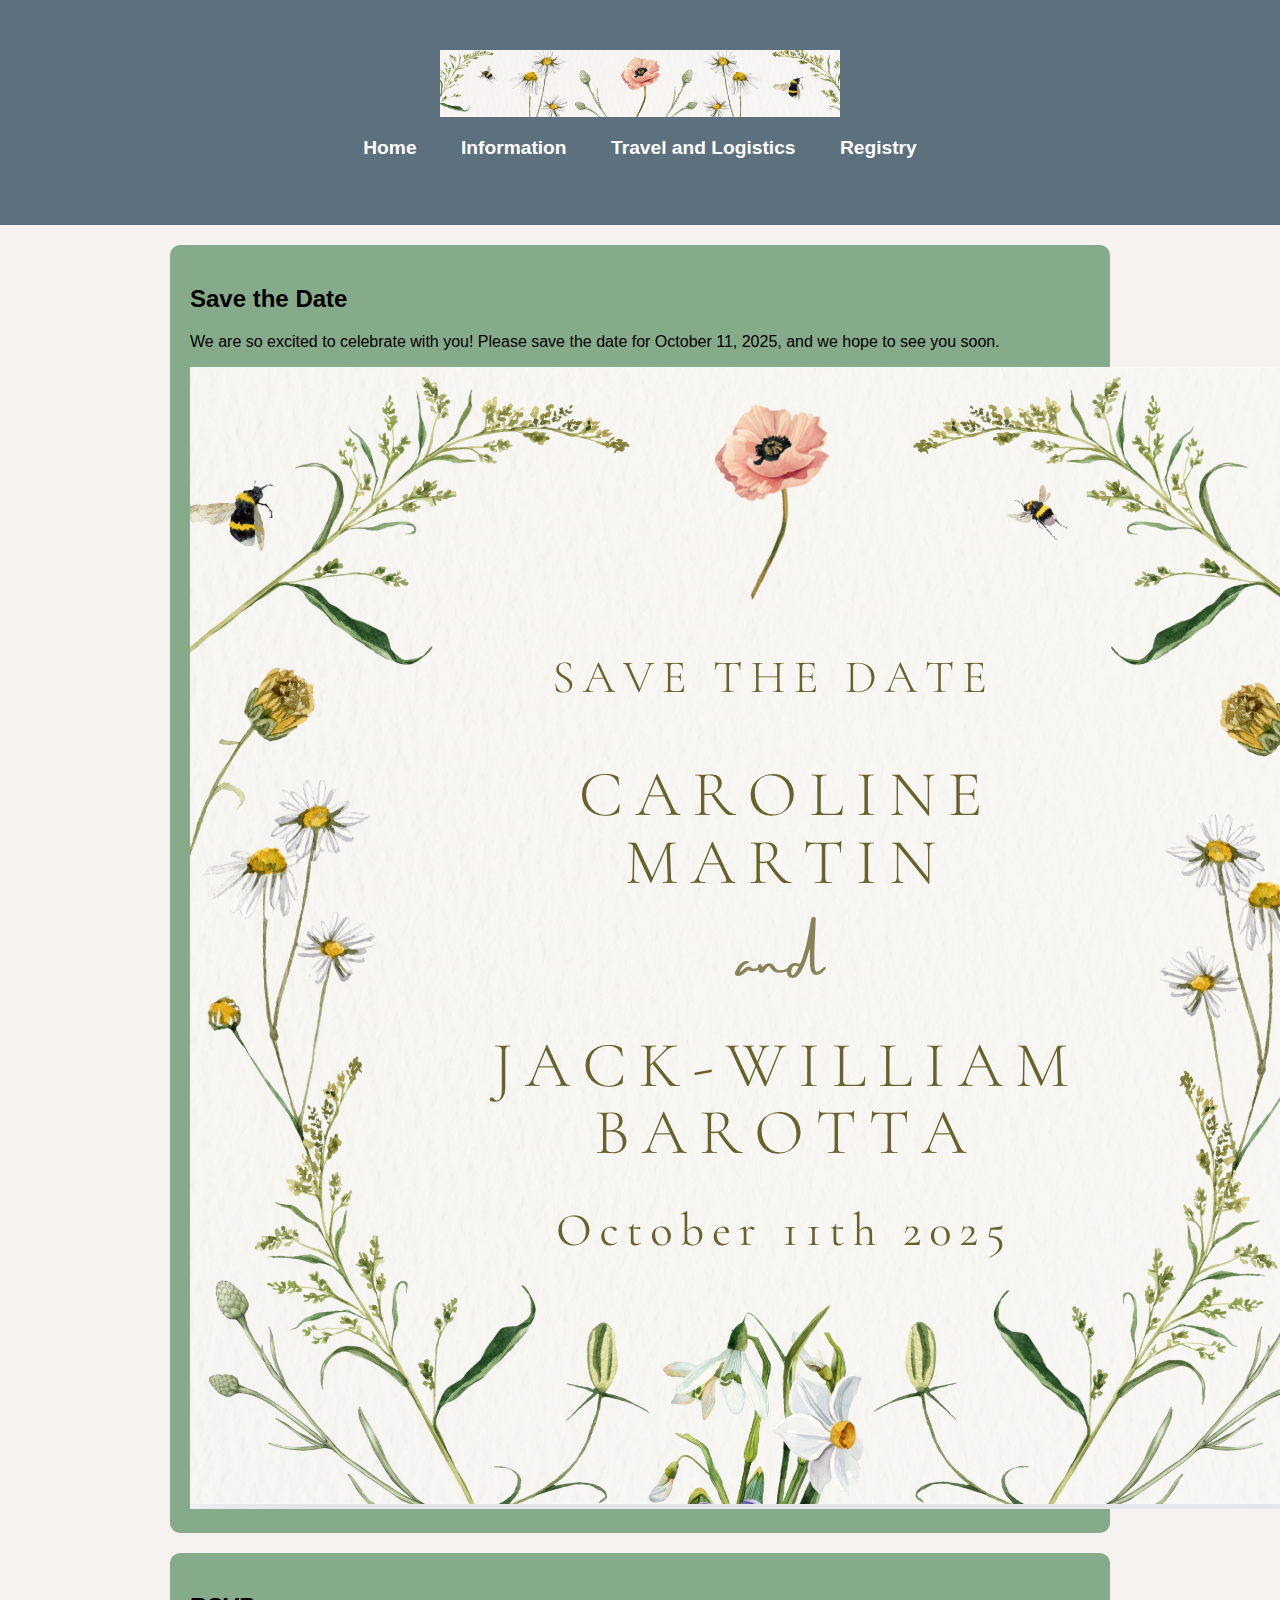
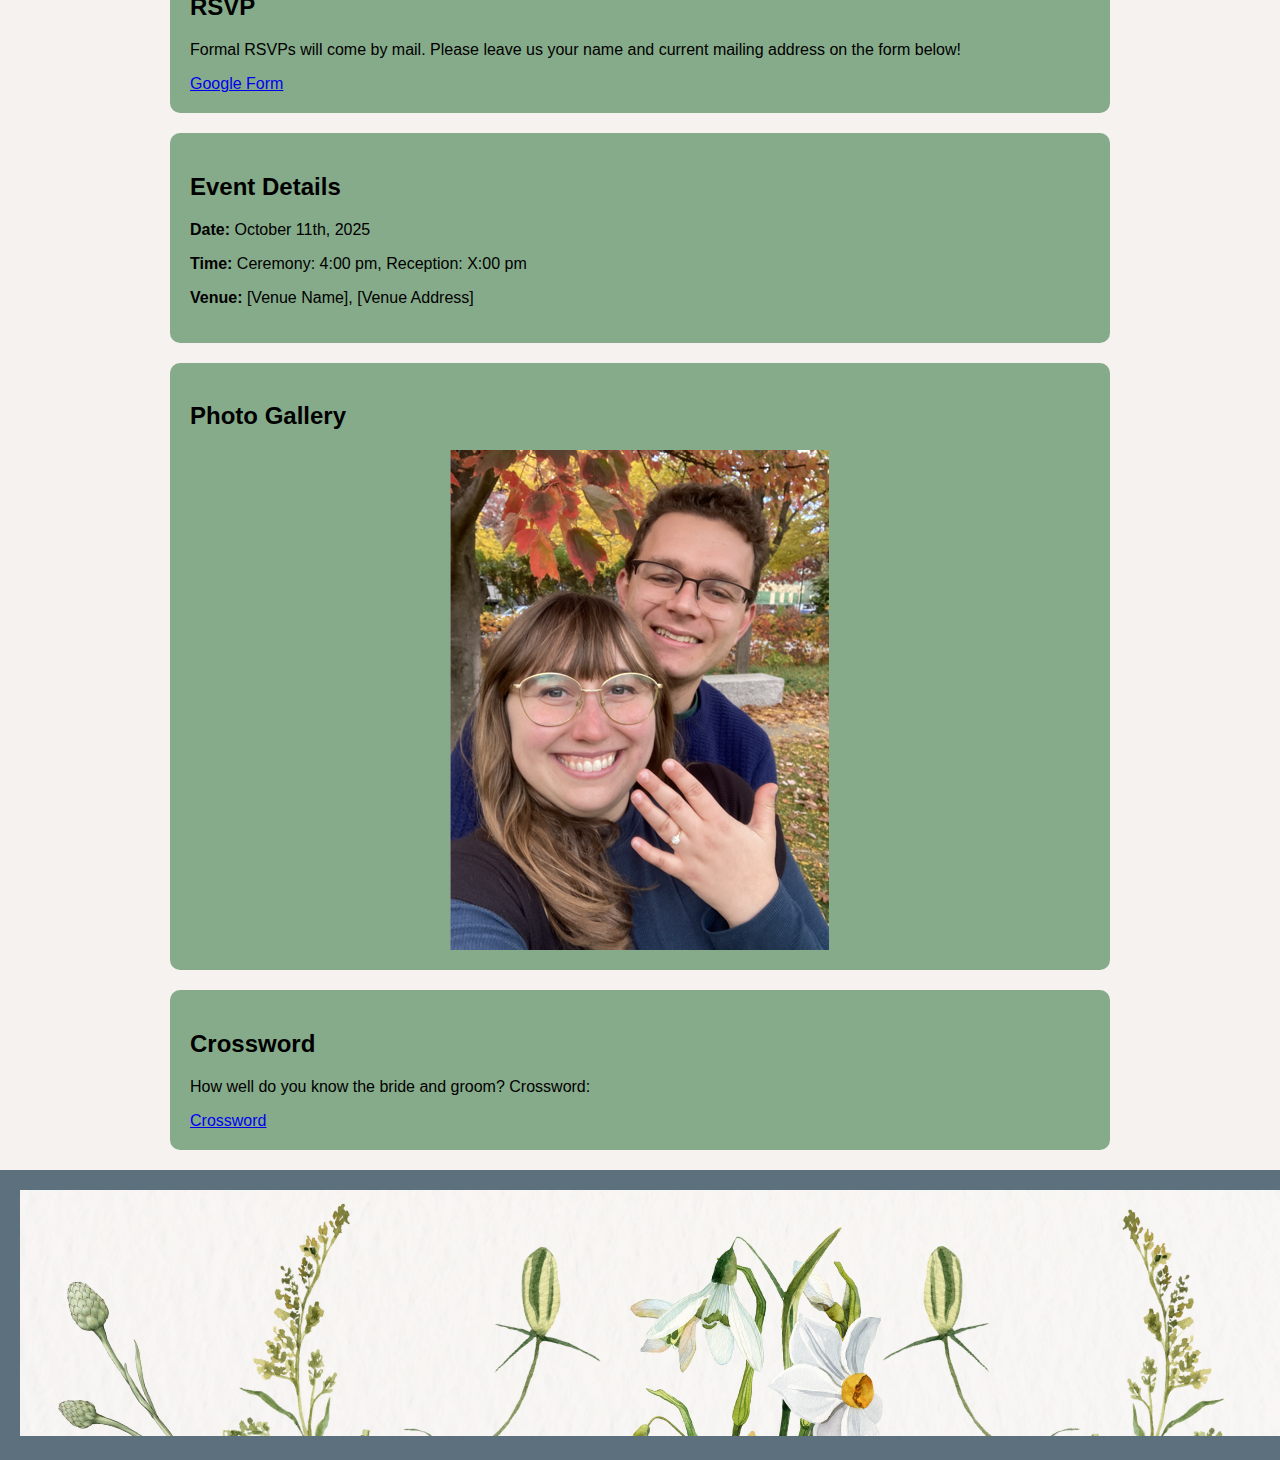
==== index.html @ 3b341c28 "Merge branch 'main' of https://github.com/caroline-and-jack/caroline-and-jack.github.io" ====
<!DOCTYPE html>
<html lang="en">
<head>
    <meta charset="UTF-8">
    <meta name="viewport" content="width=device-width, initial-scale=0.5">
    <title>The Wedding of Caroline & Jack</title>
    <link rel="stylesheet" href="style.css">
    <style>
        /* CSS for the slideshow */
        .carousel {
            position: relative;
            width: 100%;
            max-width: 600px;
            margin: auto;
            overflow: hidden;
        }

        .carousel-images {
            display: flex;
            transition: transform 1s ease;
        }

        .carousel img {
            height: 500px;
            object-fit: cover; /* Ensure images maintain aspect ratio and cover the space */
            width: auto;
        }

        /* Optional: Remove navigation buttons */
        .carousel-prev, .carousel-next {
            display: none;
        }
    </style>
</head>
<body>
    <header>
        <img src="assets/header.png" alt="Wedding Banner Image" class="header-image">
        <!-- Navigation bar -->
        <nav>
            <ul>
                <li><a href="index.html">Home</a></li>
                <li><a href="information.html">Information</a></li>
                <li><a href="travel.html">Travel and Logistics</a></li>
                <li><a href="registry.html">Registry</a></li>
            </ul>
        </nav>
    </header>

    <style>
        .header-image {
            width: 100%;
            height: auto;
        }
    </style>
    <section class="Save the date">
        <h2>Save the Date</h2>
        <p>We are so excited to celebrate with you! Please save the date for October 11, 2025, and we hope to see you soon. </p>
        <img src="assets/invite.png" alt="Save the date" class="image">
    </section>

    <section class="rsvp">
        <h2>RSVP</h2>
        <p>Formal RSVPs will come by mail. Please leave us your name and current mailing address on the form below!</p>
        <a href="https://forms.gle/WJr9VW8XuZE7WxnJ6" target="_blank">Google Form</a>
    </section>

    <section class="wedding-details">
        <h2>Event Details</h2>
        <p><strong>Date:</strong> October 11th, 2025</p>
        <p><strong>Time:</strong> Ceremony: 4:00 pm, Reception: X:00 pm</p>
        <p><strong>Venue:</strong> [Venue Name], [Venue Address]</p>
    </section>

    <section class="gallery">
        <h2>Photo Gallery</h2>
        <div class="carousel">
            <div class="carousel-images">
                <img src="output/cj1.png" alt="Couple Picture 1">
                <img src="output/cj2.png" alt="Couple Picture 2">
                <img src="output/cj3.png" alt="Couple Picture 3">
                <img src="output/cj4.png" alt="Couple Picture 4">
                <img src="output/cj5.png" alt="Couple Picture 5">
                <img src="output/cj6.png" alt="Couple Picture 6">
                <img src="output/cj7.png" alt="Couple Picture 7">
                <img src="output/cj8.png" alt="Couple Picture 8">
            </div>
        </div>
    </section>

    <section class="The wedding crossword. Edited by the bride and groom">
        <h2>Crossword</h2>
        <p>How well do you know the bride and groom? Crossword: </p>
        <a href="https://downforacross.com/beta/game/6953209-jemp" target="_blank">Crossword</a>
    </section>

    <footer>
        <img src="assets/footer.png" alt="Wedding Banner Image" class="footer-image">
    </footer>

    <script>
        // JavaScript for the automatic slideshow functionality
        const images = document.querySelectorAll('.carousel img');
        const totalImages = images.length;
        let currentIndex = 0;

        function showImage(index) {
            const offset = -index * 100; // Shift to show the right image
            document.querySelector('.carousel-images').style.transform = `translateX(${offset}%)`;
        }

        function nextImage() {
            currentIndex = (currentIndex + 1) % totalImages;
            showImage(currentIndex);
        }

        // Set interval to change image every 2 seconds (2000ms)
        setInterval(nextImage, 2000);
    </script>
</body>
</html>
---- style.css ----
/* style.css */
body {
    font-family: 'Helvetica', sans-serif;
    margin: 0;
    padding: 0;
    background-color: #f6f2f0;
    color: #000000; /* Black text color */
}

/* Color palette */
:root {
    --primary-color: #5d707e;  /* Navy */
    --secondary-color: #d4a696;  /* Rose */
    --accent-color: #86ab8a;   /* Moss */
    --highlight-color: #c17661; /* Terracotta */
}

/* Header and navigation */
header {
    background-color: var(--primary-color);
    text-align: center;
    padding: 50px;
}

header img {
    width: 100%;
    max-width: 400px;
}

nav ul {
    list-style: none;
    padding: 0;
}

nav ul li {
    display: inline;
    margin: 0 20px;
}

nav ul li a {
    text-decoration: none;
    color: #fff;
    font-weight: bold;
    font-size: 1.2rem;
}

nav ul li a:hover {
    color: var(--secondary-color);
}

/* Sections */
section {
    padding: 20px;
    margin: 20px auto;
    max-width: 900px;
    background-color: var(--accent-color);
    border-radius: 10px;
}

/* Footer */
footer {
    text-align: center;
    padding: 20px;
    background-color: var(--primary-color);
}

/* Links in Footer */
footer a {
    color: #fff;
    text-decoration: none;
}

footer a:hover {
    text-decoration: underline;
}
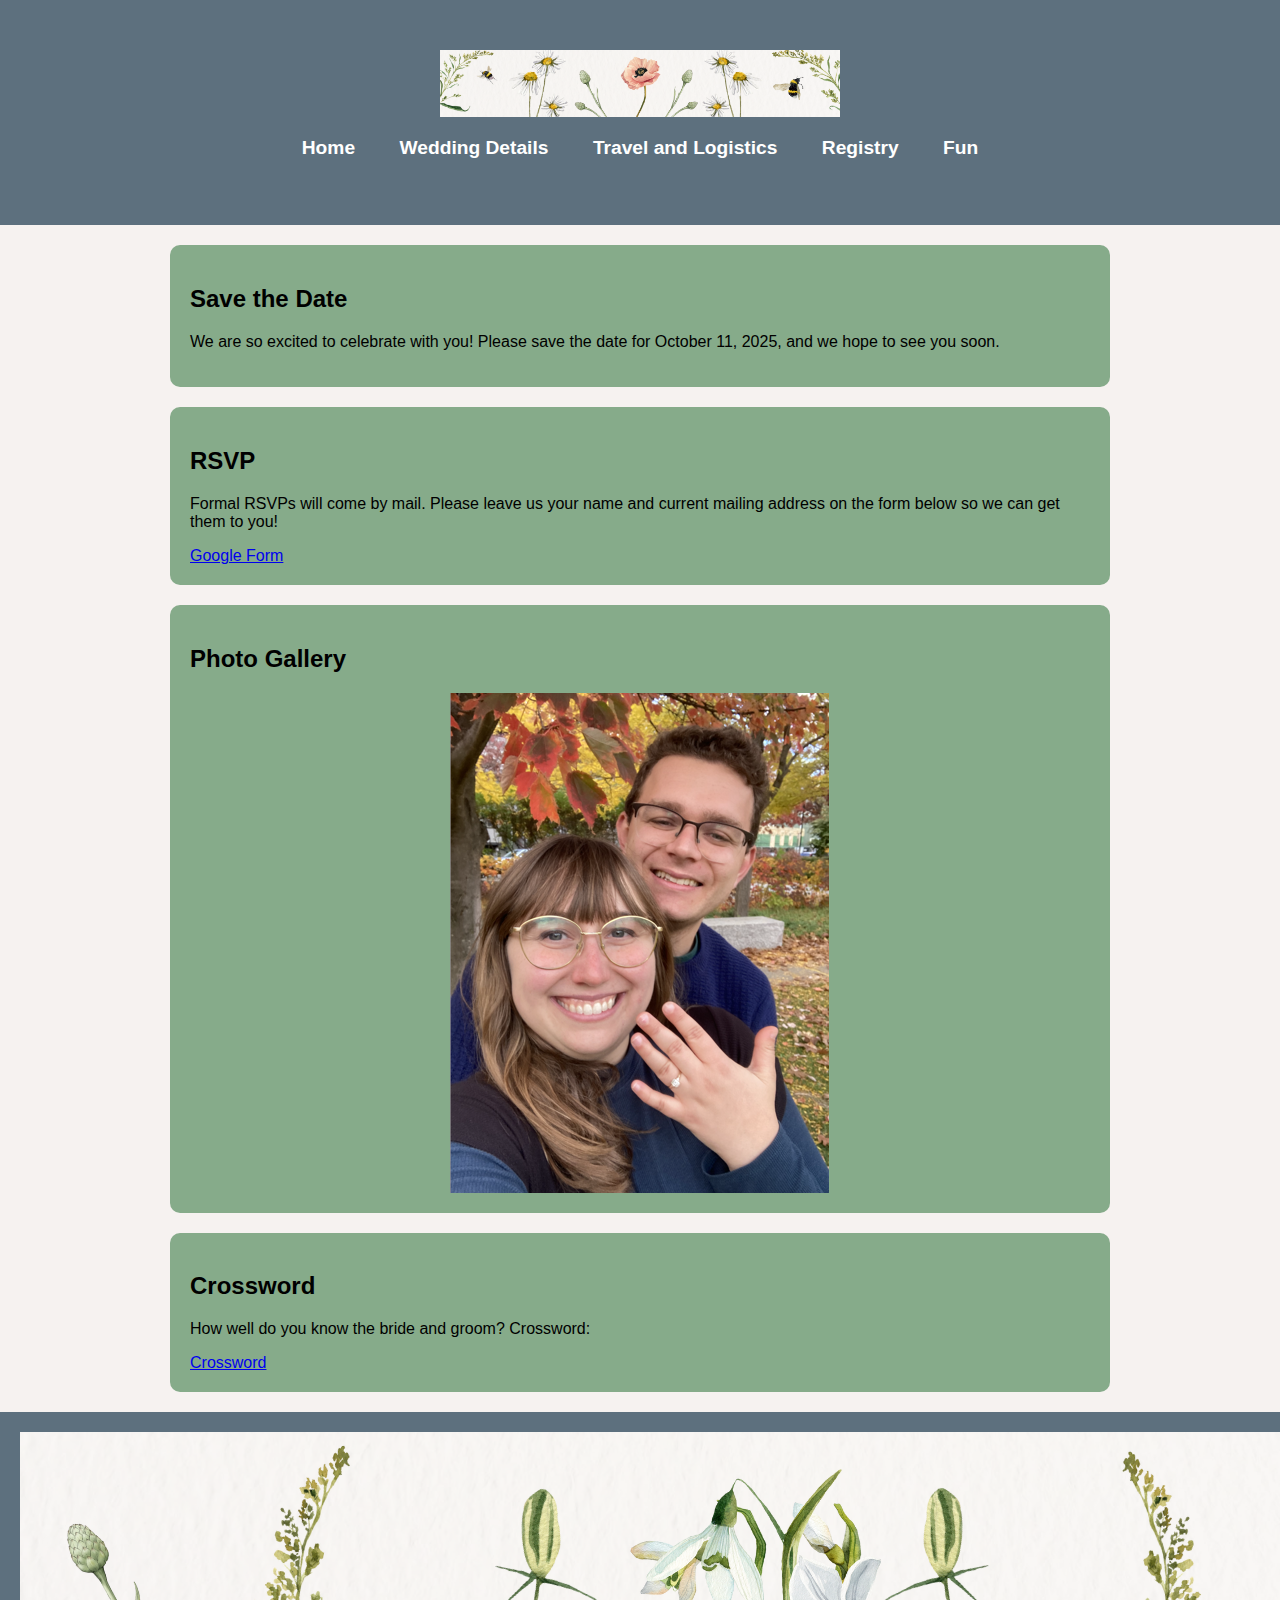
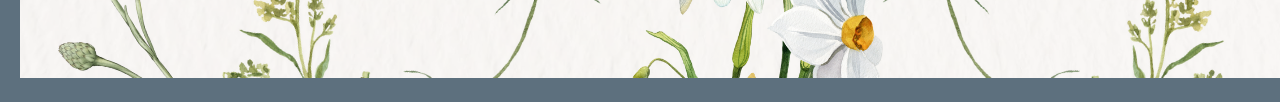
==== commit 7b146e8c: "tabs" ====
--- a/index.html
+++ b/index.html
@@ -39,9 +39,10 @@
         <nav>
             <ul>
                 <li><a href="index.html">Home</a></li>
-                <li><a href="information.html">Information</a></li>
+                <li><a href="information.html">Wedding Details</a></li>
                 <li><a href="travel.html">Travel and Logistics</a></li>
                 <li><a href="registry.html">Registry</a></li>
+                <li><a href="fun.html">Fun</a></li>
             </ul>
         </nav>
     </header>
@@ -55,21 +56,14 @@
     <section class="Save the date">
         <h2>Save the Date</h2>
         <p>We are so excited to celebrate with you! Please save the date for October 11, 2025, and we hope to see you soon. </p>
-        <img src="assets/invite.png" alt="Save the date" class="image">
     </section>
 
     <section class="rsvp">
         <h2>RSVP</h2>
-        <p>Formal RSVPs will come by mail. Please leave us your name and current mailing address on the form below!</p>
+        <p>Formal RSVPs will come by mail. Please leave us your name and current mailing address on the form below so we can get them to you!</p>
         <a href="https://forms.gle/WJr9VW8XuZE7WxnJ6" target="_blank">Google Form</a>
     </section>
 
-    <section class="wedding-details">
-        <h2>Event Details</h2>
-        <p><strong>Date:</strong> October 11th, 2025</p>
-        <p><strong>Time:</strong> Ceremony: 4:00 pm, Reception: X:00 pm</p>
-        <p><strong>Venue:</strong> [Venue Name], [Venue Address]</p>
-    </section>
 
     <section class="gallery">
         <h2>Photo Gallery</h2>
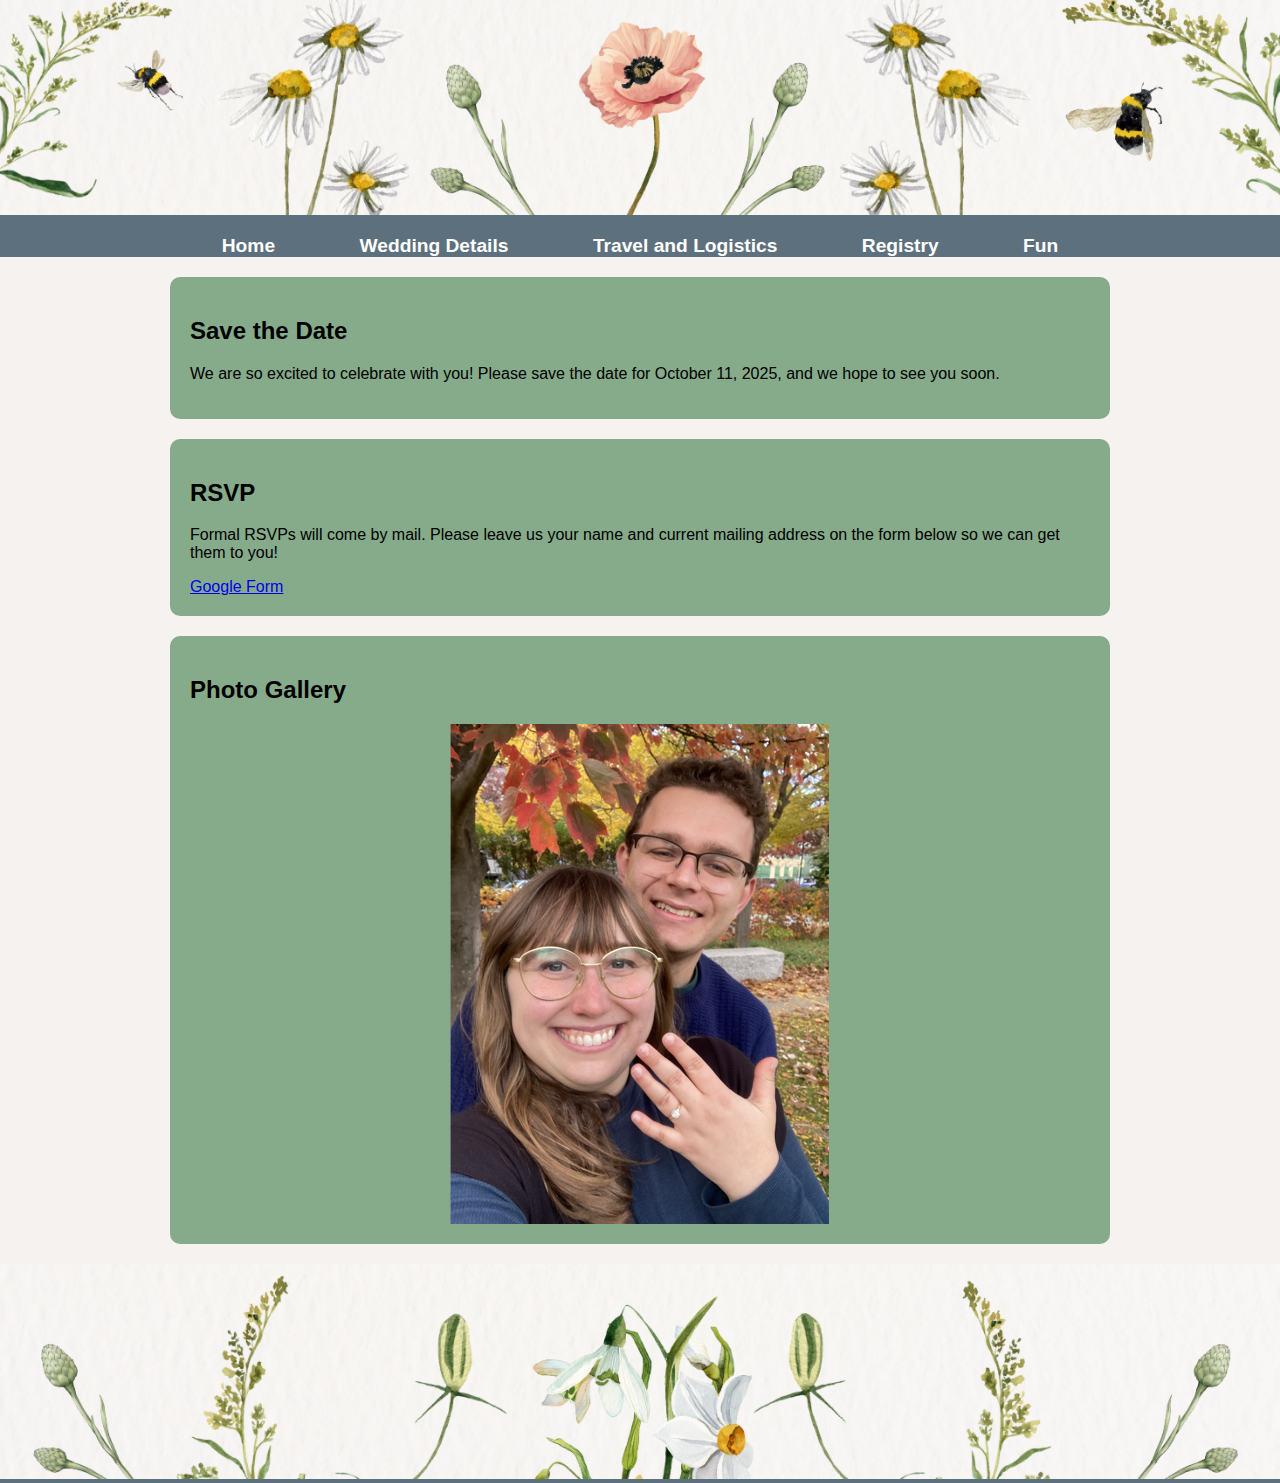
==== commit 4faf325d: "content" ====
--- a/index.html
+++ b/index.html
@@ -81,12 +81,6 @@
         </div>
     </section>
 
-    <section class="The wedding crossword. Edited by the bride and groom">
-        <h2>Crossword</h2>
-        <p>How well do you know the bride and groom? Crossword: </p>
-        <a href="https://downforacross.com/beta/game/6953209-jemp" target="_blank">Crossword</a>
-    </section>
-
     <footer>
         <img src="assets/footer.png" alt="Wedding Banner Image" class="footer-image">
     </footer>
--- a/style.css
+++ b/style.css
@@ -19,12 +19,11 @@
 header {
     background-color: var(--primary-color);
     text-align: center;
-    padding: 50px;
+    padding: 0px;
 }
 
 header img {
     width: 100%;
-    max-width: 400px;
 }
 
 nav ul {
@@ -42,10 +41,13 @@
     color: #fff;
     font-weight: bold;
     font-size: 1.2rem;
+    padding: 10px 20px 40px; /* Adds space around the text and extra padding at the bottom */
+    border-radius: 5px;  /* Optional: Rounds the corners for a softer look */
 }
 
 nav ul li a:hover {
     color: var(--secondary-color);
+
 }
 
 /* Sections */
@@ -60,7 +62,7 @@
 /* Footer */
 footer {
     text-align: center;
-    padding: 20px;
+    padding: 0px;
     background-color: var(--primary-color);
 }
 
@@ -70,6 +72,10 @@
     text-decoration: none;
 }
 
+footer img {
+    width: 100%;
+}
+
 footer a:hover {
     text-decoration: underline;
 }
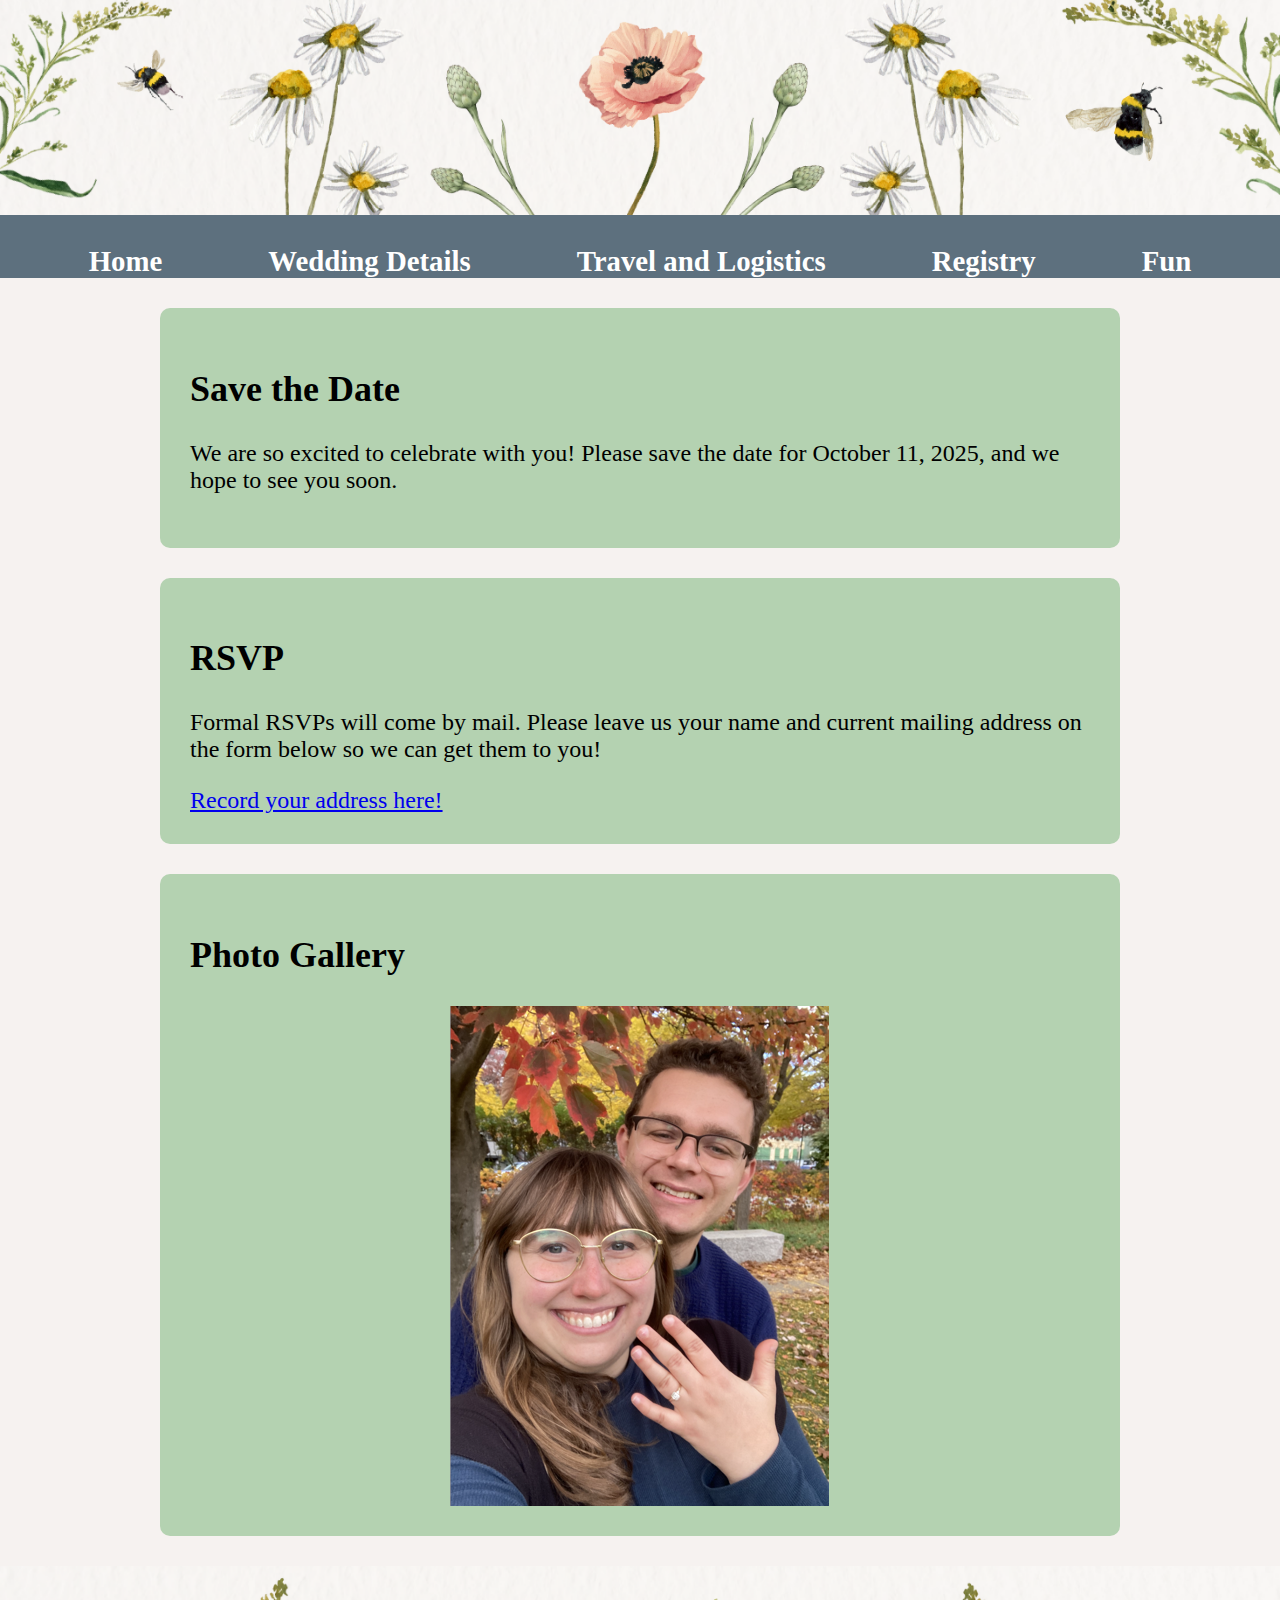
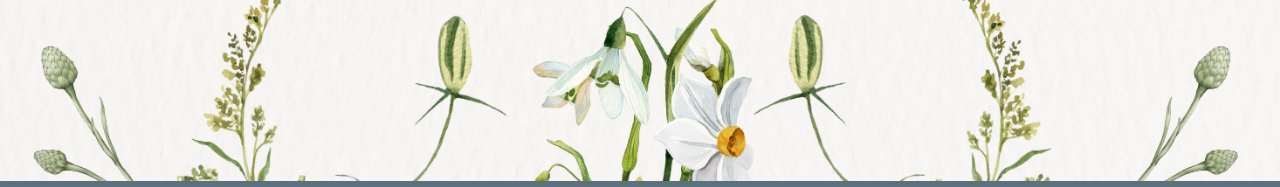
==== commit e590c20e: "font size" ====
--- a/index.html
+++ b/index.html
@@ -61,7 +61,7 @@
     <section class="rsvp">
         <h2>RSVP</h2>
         <p>Formal RSVPs will come by mail. Please leave us your name and current mailing address on the form below so we can get them to you!</p>
-        <a href="https://forms.gle/WJr9VW8XuZE7WxnJ6" target="_blank">Google Form</a>
+        <a href="https://forms.gle/WJr9VW8XuZE7WxnJ6" target="_blank">Record your address here!</a>
     </section>
 
 
@@ -101,8 +101,8 @@
             showImage(currentIndex);
         }
 
-        // Set interval to change image every 2 seconds (2000ms)
-        setInterval(nextImage, 2000);
+        // Set interval to change image every 3 seconds (3000ms)
+        setInterval(nextImage, 3000);
     </script>
 </body>
 </html>
--- a/style.css
+++ b/style.css
@@ -1,17 +1,18 @@
 /* style.css */
 body {
-    font-family: 'Helvetica', sans-serif;
+    font-family: 'Garamond', serif;
     margin: 0;
     padding: 0;
     background-color: #f6f2f0;
     color: #000000; /* Black text color */
+    font-size: 1.5rem; /* Increased font size by 1.5 */
 }
 
 /* Color palette */
 :root {
     --primary-color: #5d707e;  /* Navy */
     --secondary-color: #d4a696;  /* Rose */
-    --accent-color: #86ab8a;   /* Moss */
+    --accent-color: #B4D2B1;   /* Moss */
     --highlight-color: #c17661; /* Terracotta */
 }
 
@@ -36,24 +37,24 @@
     margin: 0 20px;
 }
 
+/* Navigation links */
 nav ul li a {
     text-decoration: none;
     color: #fff;
     font-weight: bold;
-    font-size: 1.2rem;
-    padding: 10px 20px 40px; /* Adds space around the text and extra padding at the bottom */
-    border-radius: 5px;  /* Optional: Rounds the corners for a softer look */
+    font-size: 1.8rem; /* 1.5 times 1.2rem = 1.8rem */
+    padding: 30pt 30px; /* Increased padding as well */
+    border-radius: 5px;
 }
 
 nav ul li a:hover {
     color: var(--secondary-color);
-
 }
 
 /* Sections */
 section {
-    padding: 20px;
-    margin: 20px auto;
+    padding: 30px; /* Increased padding */
+    margin: 30px auto; /* Increased margin */
     max-width: 900px;
     background-color: var(--accent-color);
     border-radius: 10px;
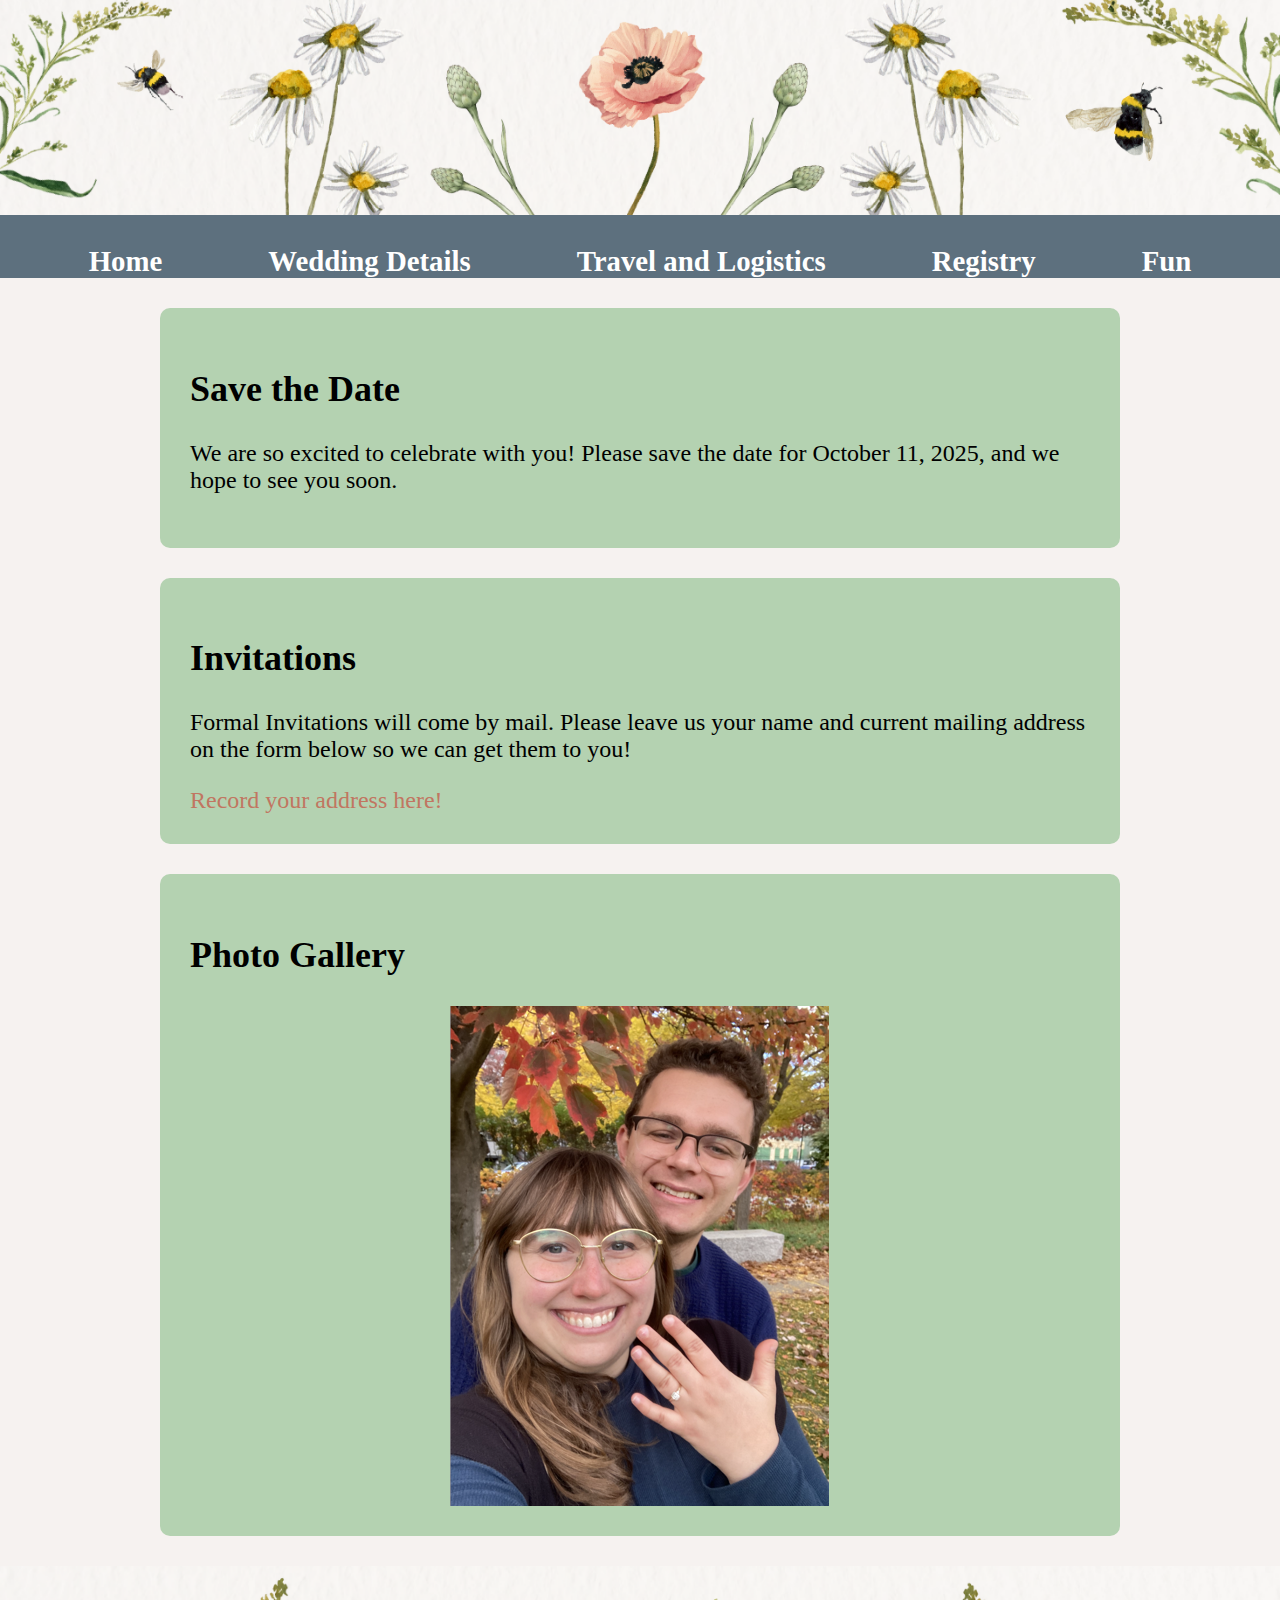
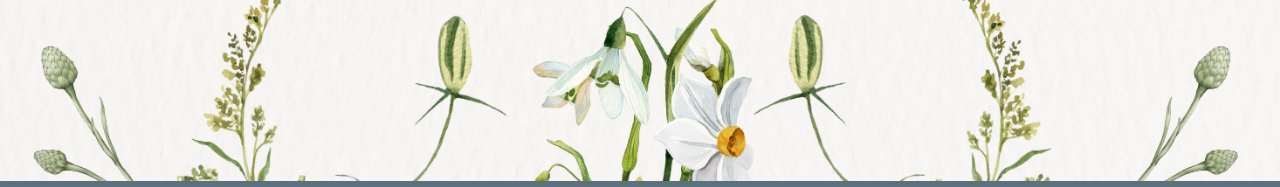
==== commit 644d8a13: "Update index.html" ====
--- a/index.html
+++ b/index.html
@@ -59,8 +59,8 @@
     </section>
 
     <section class="rsvp">
-        <h2>RSVP</h2>
-        <p>Formal RSVPs will come by mail. Please leave us your name and current mailing address on the form below so we can get them to you!</p>
+        <h2>Invitations</h2>
+        <p>Formal Invitations will come by mail. Please leave us your name and current mailing address on the form below so we can get them to you!</p>
         <a href="https://forms.gle/WJr9VW8XuZE7WxnJ6" target="_blank">Record your address here!</a>
     </section>
 
--- a/style.css
+++ b/style.css
@@ -80,3 +80,22 @@
 footer a:hover {
     text-decoration: underline;
 }
+
+a {
+    color: #c17661; /* Terracotta color for normal links */
+    text-decoration: none; /* Optional: Removes underline */
+}
+
+/* Hover state (when user hovers over the link) */
+a:hover {
+    color: #c17661; /* Orange color when hovering */
+    text-decoration: underline; /* Optional: Adds underline on hover */
+}
+
+/* Visited links (links the user has already clicked) */
+
+
+/* Active state (when the user is clicking the link) */
+a:active {
+    color: #c17661; /* Red color when the link is active (being clicked) */
+}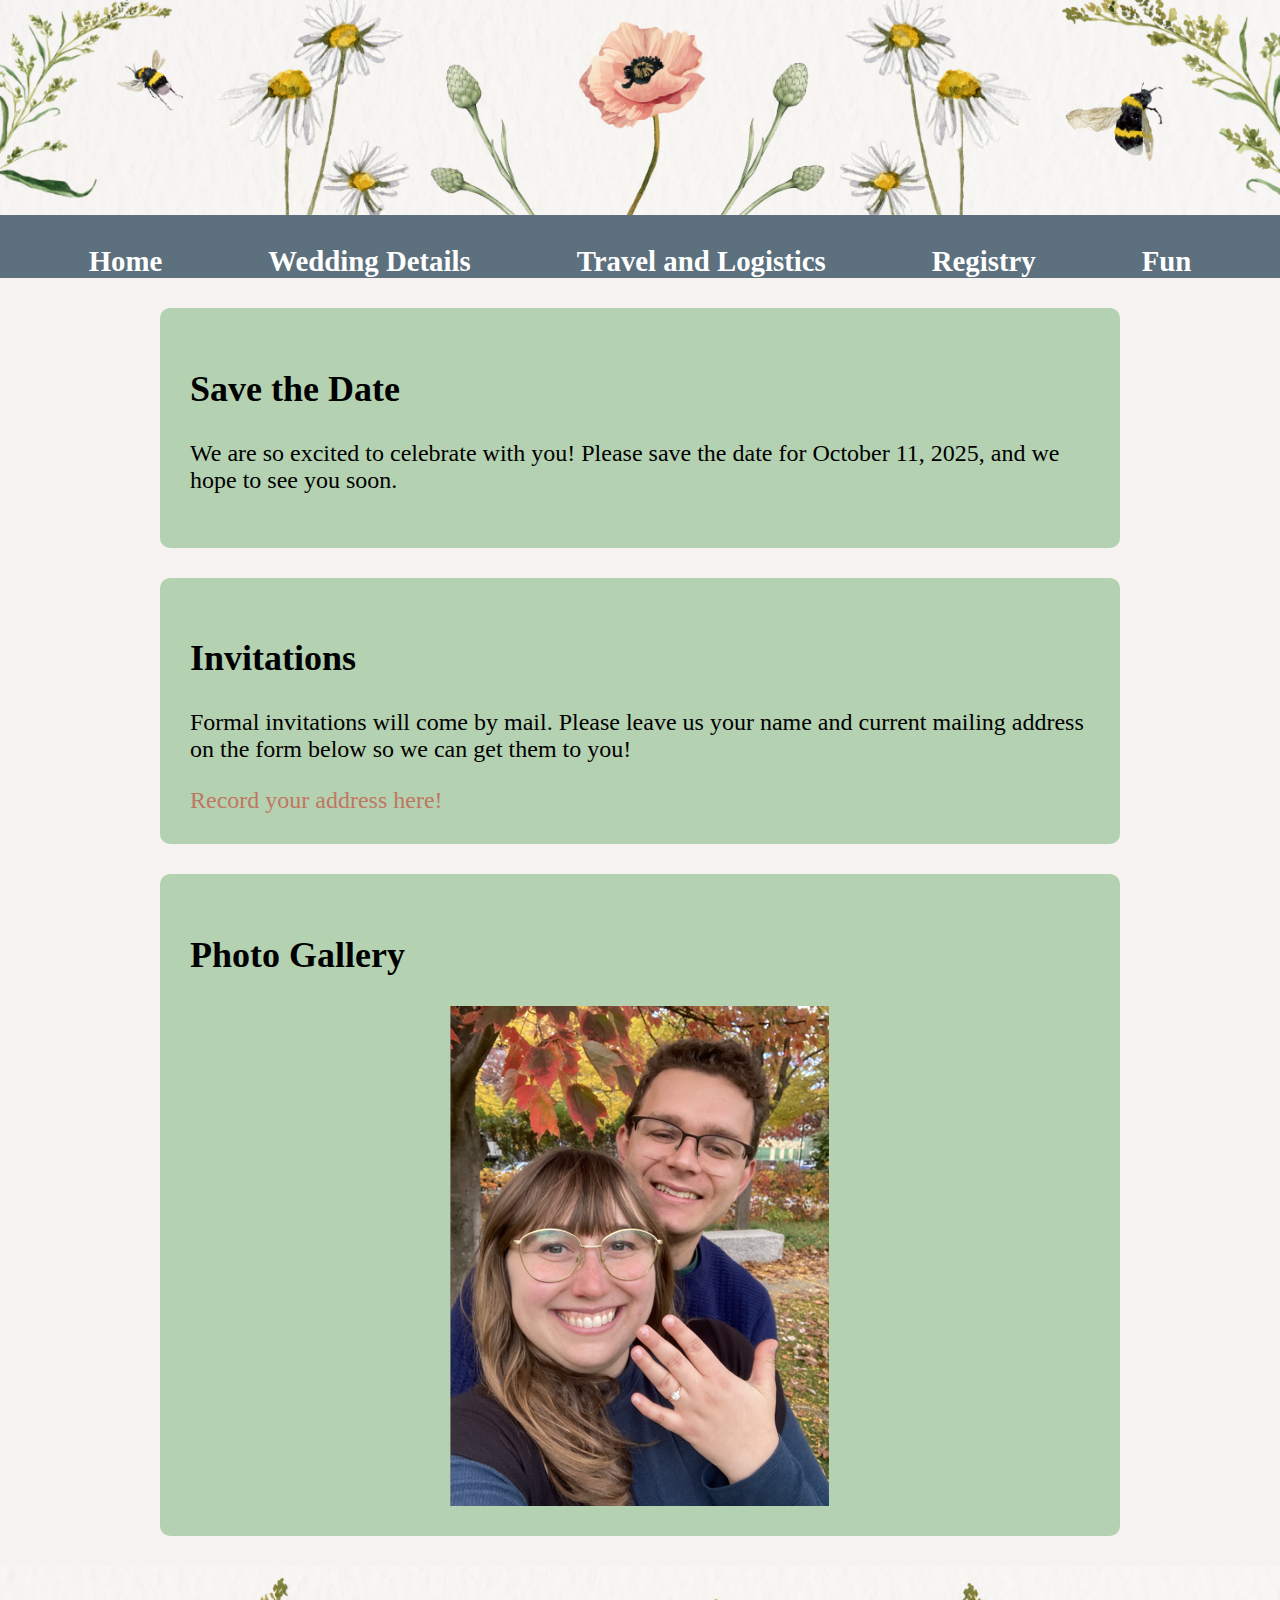
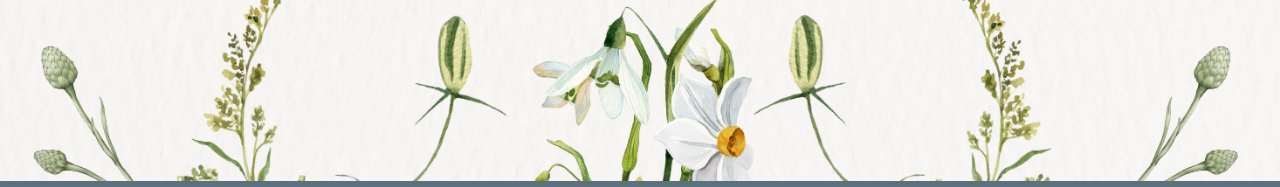
==== commit 89ebb36e: "Update index.html" ====
--- a/index.html
+++ b/index.html
@@ -60,7 +60,7 @@
 
     <section class="rsvp">
         <h2>Invitations</h2>
-        <p>Formal Invitations will come by mail. Please leave us your name and current mailing address on the form below so we can get them to you!</p>
+        <p>Formal invitations will come by mail. Please leave us your name and current mailing address on the form below so we can get them to you!</p>
         <a href="https://forms.gle/WJr9VW8XuZE7WxnJ6" target="_blank">Record your address here!</a>
     </section>
 
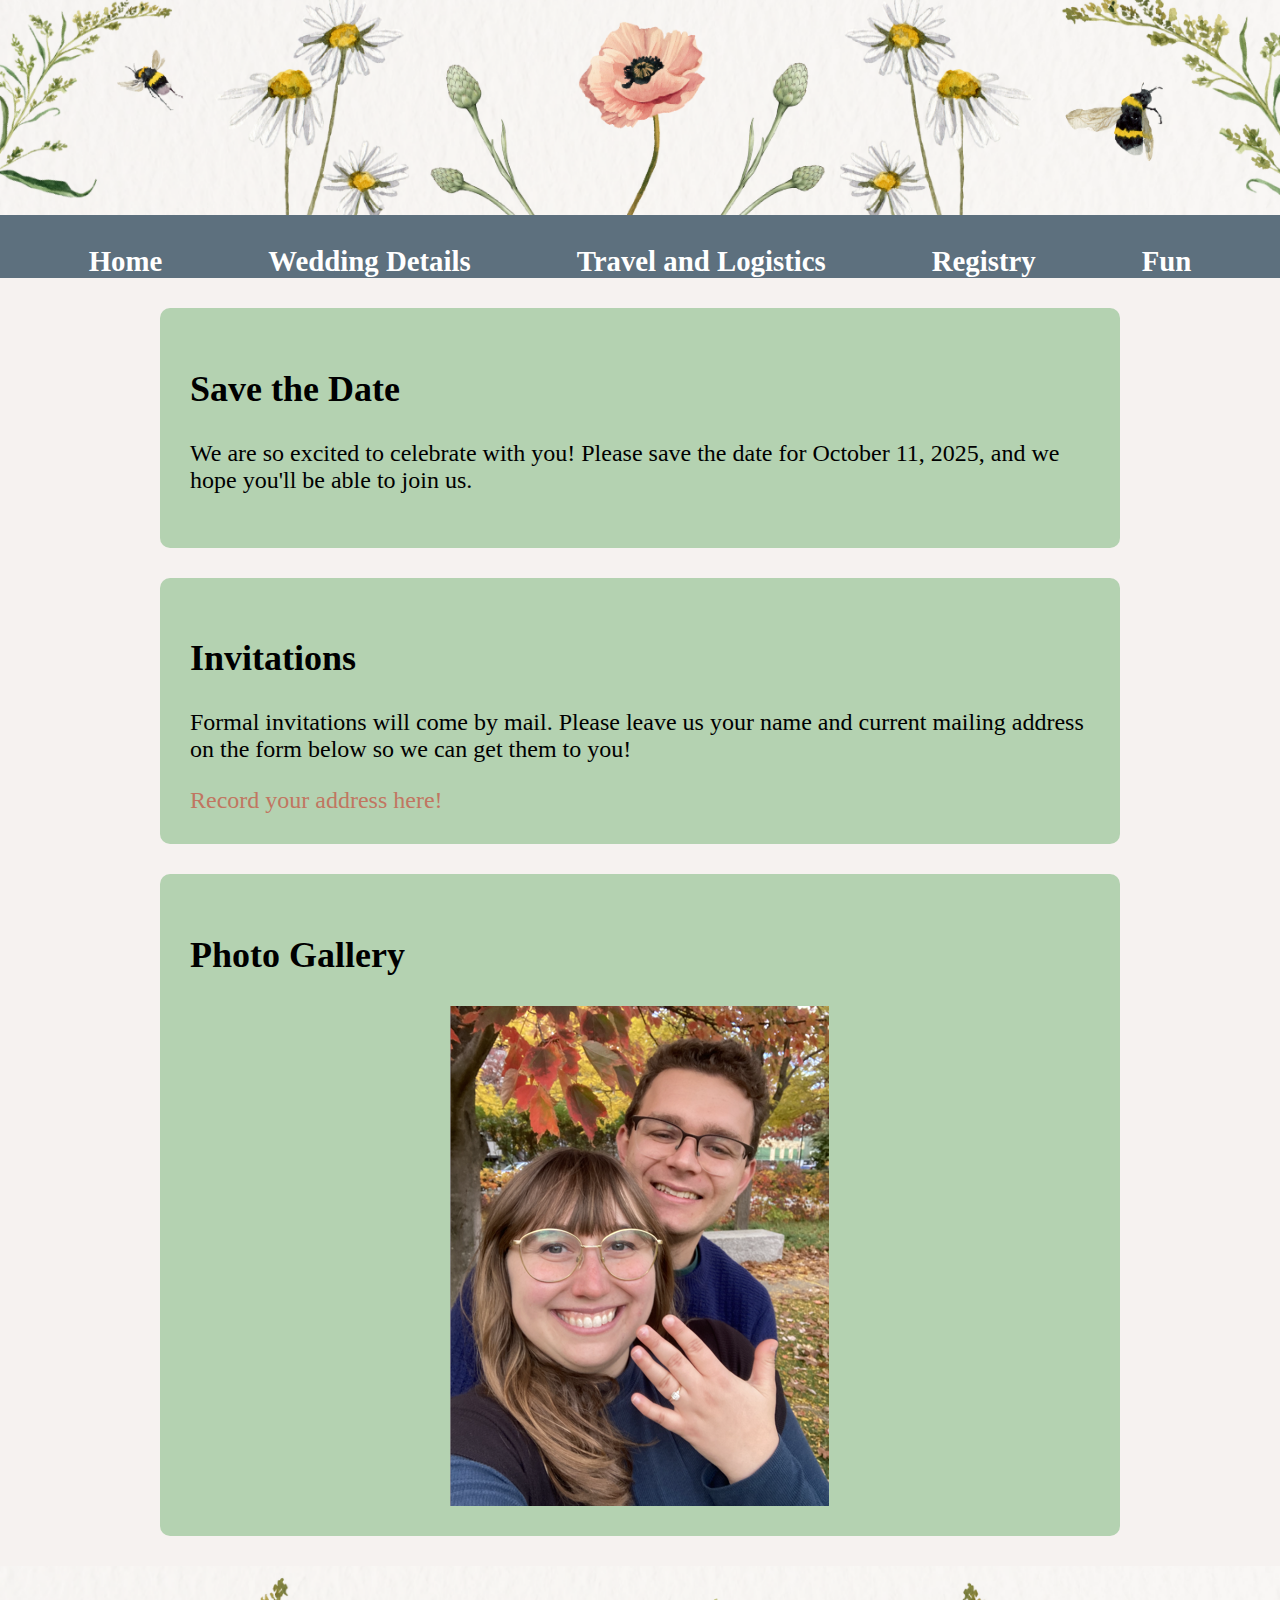
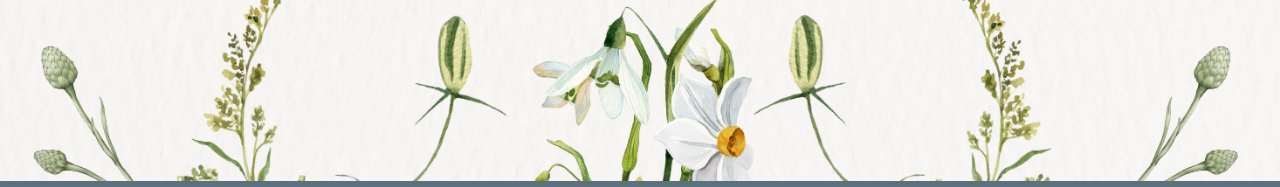
==== commit 24a38780: "Update index.html" ====
--- a/index.html
+++ b/index.html
@@ -55,7 +55,7 @@
     </style>
     <section class="Save the date">
         <h2>Save the Date</h2>
-        <p>We are so excited to celebrate with you! Please save the date for October 11, 2025, and we hope to see you soon. </p>
+        <p>We are so excited to celebrate with you! Please save the date for October 11, 2025, and we hope you'll be able to join us. </p>
     </section>
 
     <section class="rsvp">
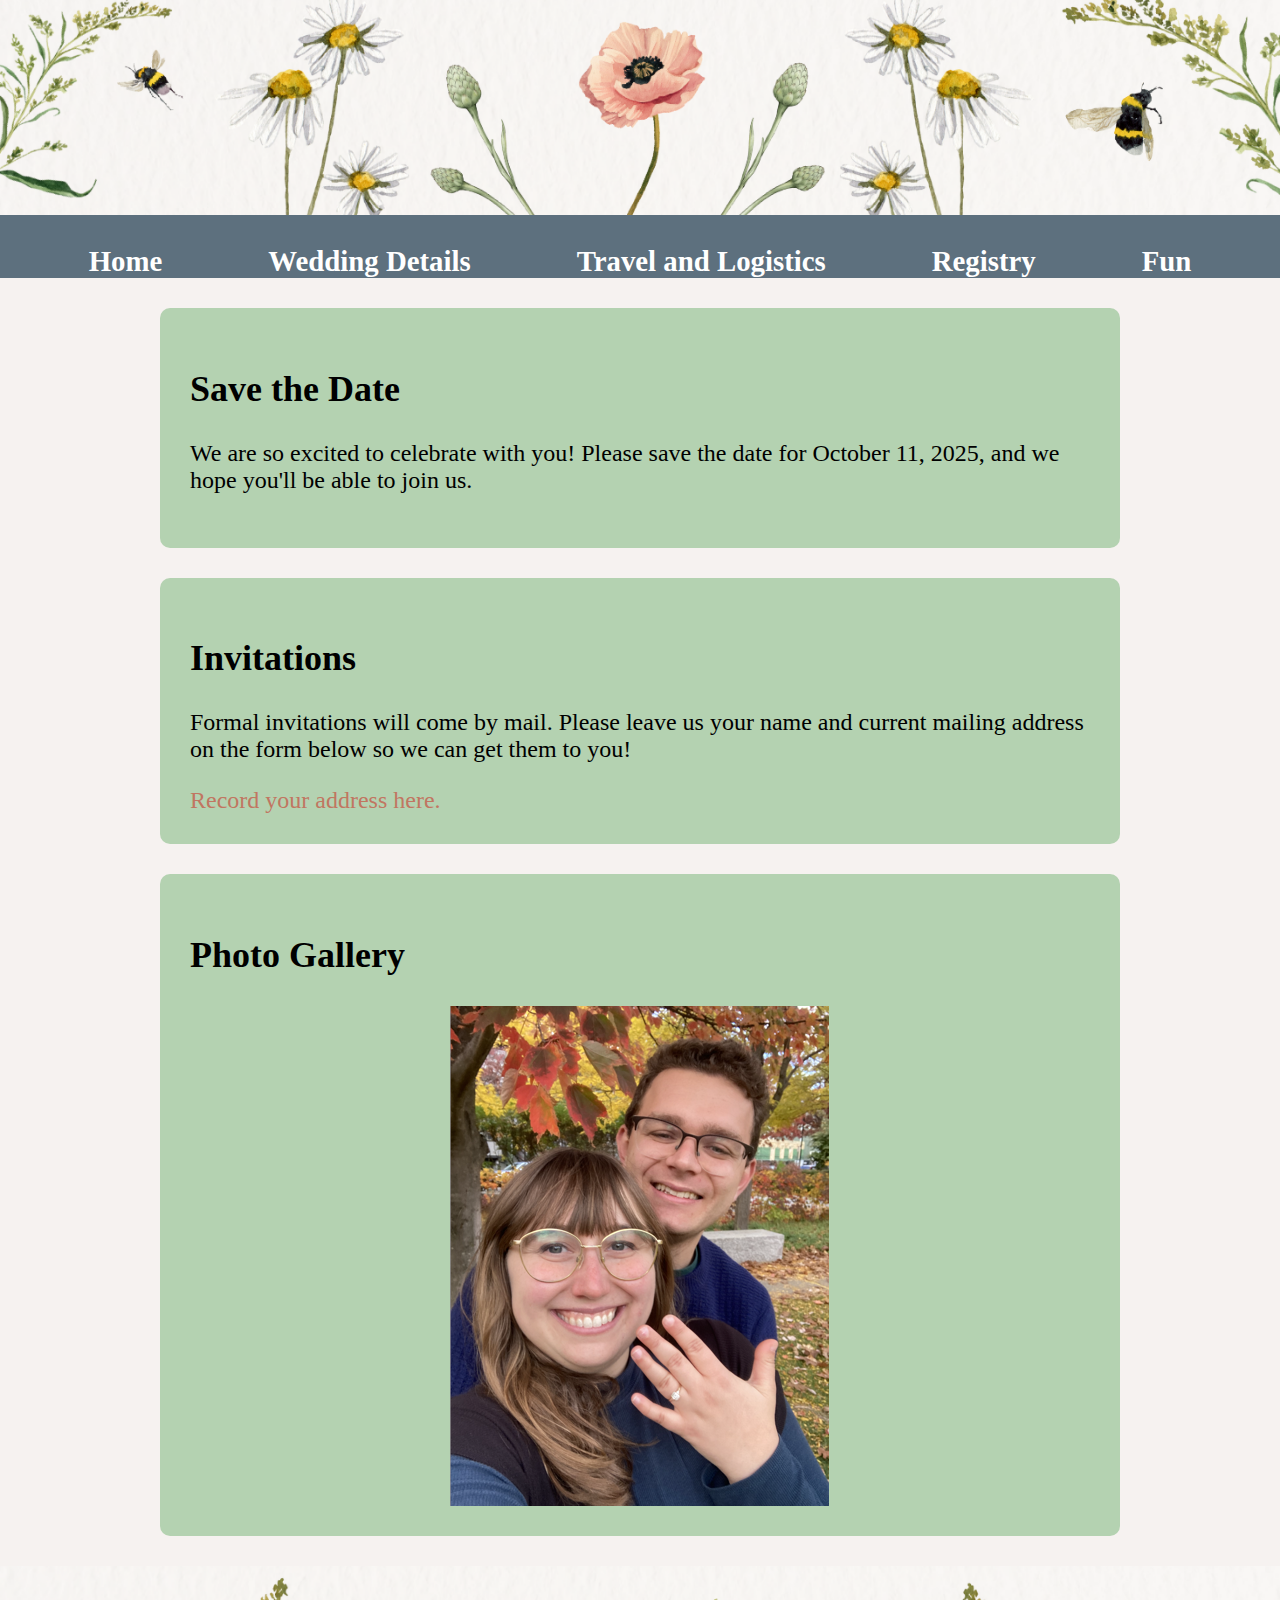
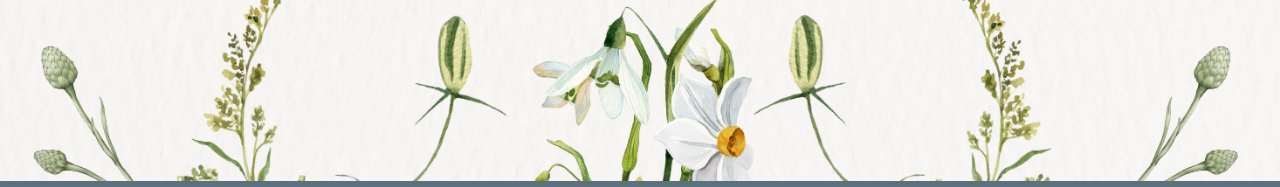
==== commit ab52bb66: "Update index.html" ====
--- a/index.html
+++ b/index.html
@@ -61,7 +61,7 @@
     <section class="rsvp">
         <h2>Invitations</h2>
         <p>Formal invitations will come by mail. Please leave us your name and current mailing address on the form below so we can get them to you!</p>
-        <a href="https://forms.gle/WJr9VW8XuZE7WxnJ6" target="_blank">Record your address here!</a>
+        <a href="https://forms.gle/WJr9VW8XuZE7WxnJ6" target="_blank">Record your address here.</a>
     </section>
 
 
